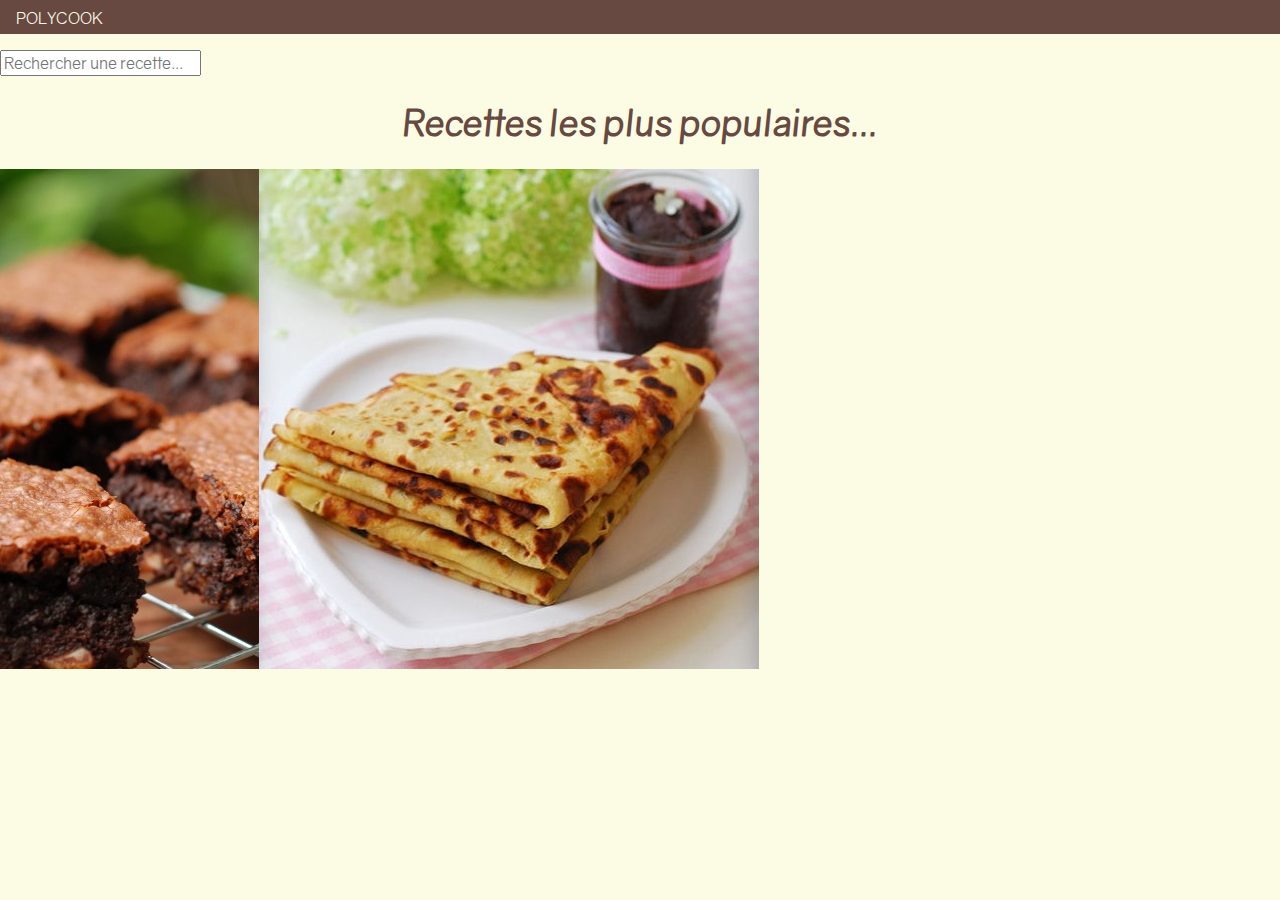
==== index.html @ 69786d45 "Ajout base code" ====
<!doctype html>
<html>
<head>
    <meta charset="utf-8">
    <meta name="viewport" content="width=device-width, initial-scale=1.0">

    <title>PolyCook</title>

    <!-- CSS style sheets -->
    <link rel="stylesheet" href="http://yui.yahooapis.com/pure/0.6.0/pure-min.css">

    <!--[if lte IE 8]>
        <link rel="stylesheet" href="http://yui.yahooapis.com/pure/0.6.0/grids-responsive-old-ie-min.css">
    <![endif]-->
    <!--[if gt IE 8]><!-->
        <link rel="stylesheet" href="http://yui.yahooapis.com/pure/0.6.0/grids-responsive-min.css">
        <link rel="stylesheet" href="http://yui.yahooapis.com/combo?pure/0.1.0/base-min.css&pure/0.1.0/grids-min.css&pure/0.1.0/forms-min.css">  
    <!--<![endif]-->

    <link rel="stylesheet" href="pure-release-0.6.0/base.css">
    <link rel="stylesheet" href="pure-release-0.6.0/grids.css">
    <link rel="stylesheet" href="pure-release-0.6.0/menus.css">
    <link rel="stylesheet" href="pure-release-0.6.0/menus-skin.css">
    <link rel="stylesheet" href="pure-release-0.6.0/title.css">
    <link rel="stylesheet" href="pure-release-0.6.0/button.css">
    <link rel="stylesheet" href="pure-release-0.6.0/responsive-horizontal-to-vertical-menu.css">

</head>

<body>
    <!--
    Your HTML goes here. Visit purecss.io/layouts/ for some sample HTML code.
    -->

    <!-- Menu -->
    <div class="custom-wrapper pure-g-r" id="menu">
        <div class="pure-u-1">
            <div class="pure-u-md-1-3">
                <div class="pure-menu">
                    <a href="#" class="pure-menu-heading custom-brand">PolyCook</a>
                    <a href="#" class="custom-toggle" id="toggle"><s class="bar"></s><s class="bar"></s></a>
                </div>
            </div>
            <div class="pure-u-md-1-3">
                <div class="pure-menu pure-menu-horizontal custom-can-transform">
                    <ul class="pure-menu-list">
                        <li class="pure-menu-item"><a href="#" class="pure-menu-link">Accueil</a></li>
                        <li class="pure-menu-item"><a href="#" class="pure-menu-link">Ajouter des recettes</a></li>
                        <li class="pure-menu-item"><a href="#" class="pure-menu-link">Nous contacter</a></li>
                    </ul>
                </div>
            </div>
        </div>
    </div>

    <input type="search" placeholder="Rechercher une recette..."/>

    <div class="pure-title"><h1>Recettes les plus populaires...</h1></div>
    <div class="nav-recettes">
        <div class="pure-g-r">
            <div class="pure-u-1-5"><img src="Images/brownie-aux-figues.jpg"/></div>
            <div class="pure-u-1-5"><img src="Images/crepes.jpg"/></div>
        </div>
    </div>
</body>
</html>

<script>
(function (window, document) {
var menu = document.getElementById('menu'),
    WINDOW_CHANGE_EVENT = ('onorientationchange' in window) ? 'orientationchange':'resize';

function toggleHorizontal() {
    [].forEach.call(
        document.getElementById('menu').querySelectorAll('.custom-can-transform'),
        function(el){
            el.classList.toggle('pure-menu-horizontal');
        }
    );
};

function toggleMenu() {
    // set timeout so that the panel has a chance to roll up
    // before the menu switches states
    if (menu.classList.contains('open')) {
        setTimeout(toggleHorizontal, 500);
    }
    else {
        toggleHorizontal();
    }
    menu.classList.toggle('open');
    document.getElementById('toggle').classList.toggle('x');
};

function closeMenu() {
    if (menu.classList.contains('open')) {
        toggleMenu();
    }
}

document.getElementById('toggle').addEventListener('click', function (e) {
    toggleMenu();
});

window.addEventListener(WINDOW_CHANGE_EVENT, closeMenu);
})(this, this.document);

</script>
---- pure-release-0.6.0/base.css ----
/*!
Pure v0.6.0
Copyright 2014 Yahoo! Inc. All rights reserved.
Licensed under the BSD License.
https://github.com/yahoo/pure/blob/master/LICENSE.md
*/
/*!
normalize.css v^3.0 | MIT License | git.io/normalize
Copyright (c) Nicolas Gallagher and Jonathan Neal
*/
/*! normalize.css v3.0.2 | MIT License | git.io/normalize */

/**
 * 1. Set default font family to sans-serif.
 * 2. Prevent iOS text size adjust after orientation change, without disabling
 *    user zoom.
 */

@font-face {
    font-family: "Gravity";
    src: url('../Font/gravity/Gravity-Book.otf');
}
@font-face {
    font-family: "Gravity";
    font-style: italic;
    src: url('../Font/gravity/Gravity-BookItalic.otf');
}
@font-face {
    font-family: "Gravity";
    font-weight: bold;
    src: url('../Font/gravity/Gravity-Italic.otf');
}

html {
  font-family: "Gravity", sans-serif; /* 1 */
  -ms-text-size-adjust: 100%; /* 2 */
  -webkit-text-size-adjust: 100%; /* 2 */
  background-color: #FCFBE3;
}

/**
 * Remove default margin.
 */

body {
  margin: 0;
}

/* HTML5 display definitions
   ========================================================================== */

/**
 * Correct `block` display not defined for any HTML5 element in IE 8/9.
 * Correct `block` display not defined for `details` or `summary` in IE 10/11
 * and Firefox.
 * Correct `block` display not defined for `main` in IE 11.
 */

article,
aside,
details,
figcaption,
figure,
footer,
header,
hgroup,
main,
menu,
nav,
section,
summary {
  display: block;
}

/**
 * 1. Correct `inline-block` display not defined in IE 8/9.
 * 2. Normalize vertical alignment of `progress` in Chrome, Firefox, and Opera.
 */

audio,
canvas,
progress,
video {
  display: inline-block; /* 1 */
  vertical-align: baseline; /* 2 */
}

/**
 * Prevent modern browsers from displaying `audio` without controls.
 * Remove excess height in iOS 5 devices.
 */

audio:not([controls]) {
  display: none;
  height: 0;
}

/**
 * Address `[hidden]` styling not present in IE 8/9/10.
 * Hide the `template` element in IE 8/9/11, Safari, and Firefox < 22.
 */

[hidden],
template {
  display: none;
}

/* Links
   ========================================================================== */

/**
 * Remove the gray background color from active links in IE 10.
 */

a {
  background-color: transparent;
}

/**
 * Improve readability when focused and also mouse hovered in all browsers.
 */

a:active,
a:hover {
  outline: 0;
}

/* Text-level semantics
   ========================================================================== */

/**
 * Address styling not present in IE 8/9/10/11, Safari, and Chrome.
 */

abbr[title] {
  border-bottom: 1px dotted;
}

/**
 * Address style set to `bolder` in Firefox 4+, Safari, and Chrome.
 */

b,
strong {
  font-weight: bold;
}

/**
 * Address styling not present in Safari and Chrome.
 */

dfn {
  font-style: italic;
}

/**
 * Address variable `h1` font-size and margin within `section` and `article`
 * contexts in Firefox 4+, Safari, and Chrome.
 */

h1 {
  font-size: 2.3em;
  margin: 0.67em 0;
  color: #674941;
}

/**
 * Address styling not present in IE 8/9.
 */

mark {
  background: #ff0;
  color: #000;
}

/**
 * Address inconsistent and variable font size in all browsers.
 */

small {
  font-size: 80%;
}

/**
 * Prevent `sub` and `sup` affecting `line-height` in all browsers.
 */

sub,
sup {
  font-size: 75%;
  line-height: 0;
  position: relative;
  vertical-align: baseline;
}

sup {
  top: -0.5em;
}

sub {
  bottom: -0.25em;
}

/* Embedded content
   ========================================================================== */

/**
 * Remove border when inside `a` element in IE 8/9/10.
 */

img {
  border: 0;
}

/**
 * Correct overflow not hidden in IE 9/10/11.
 */

svg:not(:root) {
  overflow: hidden;
}

/* Grouping content
   ========================================================================== */

/**
 * Address margin not present in IE 8/9 and Safari.
 */

figure {
  margin: 1em 40px;
}

/**
 * Address differences between Firefox and other browsers.
 */

hr {
  -moz-box-sizing: content-box;
  box-sizing: content-box;
  height: 0;
}

/**
 * Contain overflow in all browsers.
 */

pre {
  overflow: auto;
}

/**
 * Address odd `em`-unit font size rendering in all browsers.
 */

code,
kbd,
pre,
samp {
  font-family: monospace, monospace;
  font-size: 1em;
}

/* Forms
   ========================================================================== */

/**
 * Known limitation: by default, Chrome and Safari on OS X allow very limited
 * styling of `select`, unless a `border` property is set.
 */

/**
 * 1. Correct color not being inherited.
 *    Known issue: affects color of disabled elements.
 * 2. Correct font properties not being inherited.
 * 3. Address margins set differently in Firefox 4+, Safari, and Chrome.
 */

button,
input,
optgroup,
select,
textarea {
  color: inherit; /* 1 */
  font: inherit; /* 2 */
  margin: 0; /* 3 */
}

/**
 * Address `overflow` set to `hidden` in IE 8/9/10/11.
 */

button {
  overflow: visible;
}

/**
 * Address inconsistent `text-transform` inheritance for `button` and `select`.
 * All other form control elements do not inherit `text-transform` values.
 * Correct `button` style inheritance in Firefox, IE 8/9/10/11, and Opera.
 * Correct `select` style inheritance in Firefox.
 */

button,
select {
  text-transform: none;
}

/**
 * 1. Avoid the WebKit bug in Android 4.0.* where (2) destroys native `audio`
 *    and `video` controls.
 * 2. Correct inability to style clickable `input` types in iOS.
 * 3. Improve usability and consistency of cursor style between image-type
 *    `input` and others.
 */

button,
html input[type="button"], /* 1 */
input[type="reset"],
input[type="submit"] {
  -webkit-appearance: button; /* 2 */
  cursor: pointer; /* 3 */
}

/**
 * Re-set default cursor for disabled elements.
 */

button[disabled],
html input[disabled] {
  cursor: default;
}

/**
 * Remove inner padding and border in Firefox 4+.
 */

button::-moz-focus-inner,
input::-moz-focus-inner {
  border: 0;
  padding: 0;
}

/**
 * Address Firefox 4+ setting `line-height` on `input` using `!important` in
 * the UA stylesheet.
 */

input {
  line-height: normal;
}

/**
 * It's recommended that you don't attempt to style these elements.
 * Firefox's implementation doesn't respect box-sizing, padding, or width.
 *
 * 1. Address box sizing set to `content-box` in IE 8/9/10.
 * 2. Remove excess padding in IE 8/9/10.
 */

input[type="checkbox"],
input[type="radio"] {
  box-sizing: border-box; /* 1 */
  padding: 0; /* 2 */
}

/**
 * Fix the cursor style for Chrome's increment/decrement buttons. For certain
 * `font-size` values of the `input`, it causes the cursor style of the
 * decrement button to change from `default` to `text`.
 */

input[type="number"]::-webkit-inner-spin-button,
input[type="number"]::-webkit-outer-spin-button {
  height: auto;
}

/**
 * 1. Address `appearance` set to `searchfield` in Safari and Chrome.
 * 2. Address `box-sizing` set to `border-box` in Safari and Chrome
 *    (include `-moz` to future-proof).
 */

input[type="search"] {
  -webkit-appearance: textfield; /* 1 */
  -moz-box-sizing: content-box;
  -webkit-box-sizing: content-box; /* 2 */
  box-sizing: content-box;
}

/**
 * Remove inner padding and search cancel button in Safari and Chrome on OS X.
 * Safari (but not Chrome) clips the cancel button when the search input has
 * padding (and `textfield` appearance).
 */

input[type="search"]::-webkit-search-cancel-button,
input[type="search"]::-webkit-search-decoration {
  -webkit-appearance: none;
}

/**
 * Define consistent border, margin, and padding.
 */

fieldset {
  border: 1px solid #c0c0c0;
  margin: 0 2px;
  padding: 0.35em 0.625em 0.75em;
}

/**
 * 1. Correct `color` not being inherited in IE 8/9/10/11.
 * 2. Remove padding so people aren't caught out if they zero out fieldsets.
 */

legend {
  border: 0; /* 1 */
  padding: 0; /* 2 */
}

/**
 * Remove default vertical scrollbar in IE 8/9/10/11.
 */

textarea {
  overflow: auto;
}

/**
 * Don't inherit the `font-weight` (applied by a rule above).
 * NOTE: the default cannot safely be changed in Chrome and Safari on OS X.
 */

optgroup {
  font-weight: bold;
}

/* Tables
   ========================================================================== */

/**
 * Remove most spacing between table cells.
 */

table {
  border-collapse: collapse;
  border-spacing: 0;
}

td,
th {
  padding: 0;
}

/*csslint important:false*/

/* ==========================================================================
   Pure Base Extras
   ========================================================================== */

/**
 * Extra rules that Pure adds on top of Normalize.css
 */

/**
 * Always hide an element when it has the `hidden` HTML attribute.
 */

.hidden,
[hidden] {
    display: none !important;
}

/**
 * Add this class to an image to make it fit within it's fluid parent wrapper while maintaining
 * aspect ratio.
 */
.pure-img {
    max-width: 100%;
    height: auto;
    display: block;
}
---- pure-release-0.6.0/grids.css ----
/*!
Pure v0.6.0
Copyright 2014 Yahoo! Inc. All rights reserved.
Licensed under the BSD License.
https://github.com/yahoo/pure/blob/master/LICENSE.md
*/
/*csslint regex-selectors:false, known-properties:false, duplicate-properties:false*/

.pure-g {
    letter-spacing: -0.31em; /* Webkit: collapse white-space between units */
    *letter-spacing: normal; /* reset IE < 8 */
    *word-spacing: -0.43em; /* IE < 8: collapse white-space between units */
    text-rendering: optimizespeed; /* Webkit: fixes text-rendering: optimizeLegibility */

    /*
    Sets the font stack to fonts known to work properly with the above letter
    and word spacings. See: https://github.com/yahoo/pure/issues/41/

    The following font stack makes Pure Grids work on all known environments.

    * FreeSans: Ships with many Linux distros, including Ubuntu

    * Arimo: Ships with Chrome OS. Arimo has to be defined before Helvetica and
      Arial to get picked up by the browser, even though neither is available
      in Chrome OS.

    * Droid Sans: Ships with all versions of Android.

    * Helvetica, Arial, sans-serif: Common font stack on OS X and Windows.
    */
    font-family: FreeSans, Arimo, "Droid Sans", Helvetica, Arial, sans-serif;

    /*
    Use flexbox when possible to avoid `letter-spacing` side-effects.

    NOTE: Firefox (as of 25) does not currently support flex-wrap, so the
    `-moz-` prefix version is omitted.
    */

    display: -webkit-flex;
    -webkit-flex-flow: row wrap;

    /* IE10 uses display: flexbox */
    display: -ms-flexbox;
    -ms-flex-flow: row wrap;
    
    /* Prevents distributing space between rows */
    -ms-align-content: flex-start;
	-webkit-align-content: flex-start;
	align-content: flex-start;
}

/* Opera as of 12 on Windows needs word-spacing.
   The ".opera-only" selector is used to prevent actual prefocus styling
   and is not required in markup.
*/
.opera-only :-o-prefocus,
.pure-g {
    word-spacing: -0.43em;
}

.pure-u {
    display: inline-block;
    *display: inline; /* IE < 8: fake inline-block */
    zoom: 1;
    letter-spacing: normal;
    word-spacing: normal;
    vertical-align: top;
    text-rendering: auto;
}

/*
Resets the font family back to the OS/browser's default sans-serif font,
this the same font stack that Normalize.css sets for the `body`.
*/
.pure-g [class *= "pure-u"] {
    font-family: sans-serif;
}

.pure-u-1,
.pure-u-1-1,
.pure-u-1-2,
.pure-u-1-3,
.pure-u-2-3,
.pure-u-1-4,
.pure-u-3-4,
.pure-u-1-5,
.pure-u-2-5,
.pure-u-3-5,
.pure-u-4-5,
.pure-u-5-5,
.pure-u-1-6,
.pure-u-5-6,
.pure-u-1-8,
.pure-u-3-8,
.pure-u-5-8,
.pure-u-7-8,
.pure-u-1-12,
.pure-u-5-12,
.pure-u-7-12,
.pure-u-11-12,
.pure-u-1-24,
.pure-u-2-24,
.pure-u-3-24,
.pure-u-4-24,
.pure-u-5-24,
.pure-u-6-24,
.pure-u-7-24,
.pure-u-8-24,
.pure-u-9-24,
.pure-u-10-24,
.pure-u-11-24,
.pure-u-12-24,
.pure-u-13-24,
.pure-u-14-24,
.pure-u-15-24,
.pure-u-16-24,
.pure-u-17-24,
.pure-u-18-24,
.pure-u-19-24,
.pure-u-20-24,
.pure-u-21-24,
.pure-u-22-24,
.pure-u-23-24,
.pure-u-24-24 {
    display: inline-block;
    *display: inline;
    zoom: 1;
    letter-spacing: normal;
    word-spacing: normal;
    vertical-align: top;
    text-rendering: auto;
}

.pure-u-1-24 {
    width: 4.1667%;
    *width: 4.1357%;
}

.pure-u-1-12,
.pure-u-2-24 {
    width: 8.3333%;
    *width: 8.3023%;
}

.pure-u-1-8,
.pure-u-3-24 {
    width: 12.5000%;
    *width: 12.4690%;
}

.pure-u-1-6,
.pure-u-4-24 {
    width: 16.6667%;
    *width: 16.6357%;
}

.pure-u-1-5 {
    width: 20%;
    *width: 19.9690%;
}

.pure-u-5-24 {
    width: 20.8333%;
    *width: 20.8023%;
}

.pure-u-1-4,
.pure-u-6-24 {
    width: 25%;
    *width: 24.9690%;
}

.pure-u-7-24 {
    width: 29.1667%;
    *width: 29.1357%;
}

.pure-u-1-3,
.pure-u-8-24 {
    width: 33.3333%;
    *width: 33.3023%;
}

.pure-u-3-8,
.pure-u-9-24 {
    width: 37.5000%;
    *width: 37.4690%;
}

.pure-u-2-5 {
    width: 40%;
    *width: 39.9690%;
}

.pure-u-5-12,
.pure-u-10-24 {
    width: 41.6667%;
    *width: 41.6357%;
}

.pure-u-11-24 {
    width: 45.8333%;
    *width: 45.8023%;
}

.pure-u-1-2,
.pure-u-12-24 {
    width: 50%;
    *width: 49.9690%;
}

.pure-u-13-24 {
    width: 54.1667%;
    *width: 54.1357%;
}

.pure-u-7-12,
.pure-u-14-24 {
    width: 58.3333%;
    *width: 58.3023%;
}

.pure-u-3-5 {
    width: 60%;
    *width: 59.9690%;
}

.pure-u-5-8,
.pure-u-15-24 {
    width: 62.5000%;
    *width: 62.4690%;
}

.pure-u-2-3,
.pure-u-16-24 {
    width: 66.6667%;
    *width: 66.6357%;
}

.pure-u-17-24 {
    width: 70.8333%;
    *width: 70.8023%;
}

.pure-u-3-4,
.pure-u-18-24 {
    width: 75%;
    *width: 74.9690%;
}

.pure-u-19-24 {
    width: 79.1667%;
    *width: 79.1357%;
}

.pure-u-4-5 {
    width: 80%;
    *width: 79.9690%;
}

.pure-u-5-6,
.pure-u-20-24 {
    width: 83.3333%;
    *width: 83.3023%;
}

.pure-u-7-8,
.pure-u-21-24 {
    width: 87.5000%;
    *width: 87.4690%;
}

.pure-u-11-12,
.pure-u-22-24 {
    width: 91.6667%;
    *width: 91.6357%;
}

.pure-u-23-24 {
    width: 95.8333%;
    *width: 95.8023%;
}

.pure-u-1,
.pure-u-1-1,
.pure-u-5-5,
.pure-u-24-24 {
    width: 100%;
}
---- pure-release-0.6.0/menus.css ----
/*!
Pure v0.6.0
Copyright 2014 Yahoo! Inc. All rights reserved.
Licensed under the BSD License.
https://github.com/yahoo/pure/blob/master/LICENSE.md
*/
/*csslint adjoining-classes: false, box-model:false*/
.pure-menu {
    -webkit-box-sizing: border-box;
    -moz-box-sizing: border-box;
    box-sizing: border-box;
}

.pure-menu-fixed {
    position: fixed;
    left: 0;
    top: 0;
    z-index: 3;
}

.pure-menu-list,
.pure-menu-item {
    position: relative;
}

.pure-menu-list {
    list-style: none;
    margin: 0;
    padding: 0;
}

.pure-menu-item {
    padding: 0;
    margin: 0;
    height: 100%;
}

.pure-menu-link,
.pure-menu-heading {
    display: block;
    text-decoration: none;
    white-space: nowrap;
}

/* HORIZONTAL MENU */
.pure-menu-horizontal {
    width: 100%;
    white-space: nowrap;
}

.pure-menu-horizontal .pure-menu-list {
    display: inline-block;
}

/* Initial menus should be inline-block so that they are horizontal */
.pure-menu-horizontal .pure-menu-item,
.pure-menu-horizontal .pure-menu-heading,
.pure-menu-horizontal .pure-menu-separator {
    display: inline-block;
    *display: inline;
    zoom: 1;
    vertical-align: middle;
}

/* Submenus should still be display: block; */
.pure-menu-item .pure-menu-item {
    display: block;
}

.pure-menu-children {
    display: none;
    position: absolute;
    left: 100%;
    top: 0;
    margin: 0;
    padding: 0;
    z-index: 3;
}

.pure-menu-horizontal .pure-menu-children {
    left: 0;
    top: auto;
    width: inherit;
}

.pure-menu-allow-hover:hover > .pure-menu-children,
.pure-menu-active > .pure-menu-children {
    display: block;
    position: absolute;
}

/* Vertical Menus - show the dropdown arrow */
.pure-menu-has-children > .pure-menu-link:after {
    padding-left: 0.5em;
    content: "\25B8";
    font-size: small;
}

/* Horizontal Menus - show the dropdown arrow */
.pure-menu-horizontal .pure-menu-has-children > .pure-menu-link:after {
    content: "\25BE";
}

/* scrollable menus */
.pure-menu-scrollable {
    overflow-y: scroll;
    overflow-x: hidden;
}

.pure-menu-scrollable .pure-menu-list {
    display: block;
}

.pure-menu-horizontal.pure-menu-scrollable .pure-menu-list {
    display: inline-block;
}

.pure-menu-horizontal.pure-menu-scrollable {
    white-space: nowrap;
    overflow-y: hidden;
    overflow-x: auto;
    -ms-overflow-style: none;
    -webkit-overflow-scrolling: touch;
    /* a little extra padding for this style to allow for scrollbars */
    padding: .5em 0;
}

.pure-menu-horizontal.pure-menu-scrollable::-webkit-scrollbar {
    display: none;
}

/* misc default styling */

.pure-menu-separator {
    background-color: #ccc;
    height: 1px;
    margin: .3em 0;
}

.pure-menu-horizontal .pure-menu-separator {
    width: 1px;
    height: 1.3em;
    margin: 0 .3em ;
}

.pure-menu-heading {
    text-transform: uppercase;
    color: #565d64;
}

.pure-menu-link {
    color: #777;
}

.pure-menu-children {
    background-color: #fff;
}

.pure-menu-link,
.pure-menu-disabled,
.pure-menu-heading {
    padding: .5em 1em;
}

.pure-menu-disabled {
    opacity: .5;
}

.pure-menu-disabled .pure-menu-link:hover {
    background-color: transparent;
}

.pure-menu-active > .pure-menu-link,
.pure-menu-link:hover,
.pure-menu-link:focus {
    background-color: #eee;
}

.pure-menu-selected .pure-menu-link,
.pure-menu-selected .pure-menu-link:visited {
    color: #000;
}
---- pure-release-0.6.0/menus-skin.css ----
/*!
Pure v0.6.0
Copyright 2014 Yahoo! Inc. All rights reserved.
Licensed under the BSD License.
https://github.com/yahoo/pure/blob/master/LICENSE.md
*/
/* misc default styling */

.pure-menu-separator {
    background-color: #ccc;
    height: 1px;
    margin: .3em 0;
}

.pure-menu-horizontal .pure-menu-separator {
    width: 1px;
    height: 1.3em;
    margin: 0 .3em ;
}

.pure-menu-heading {
    text-transform: uppercase;
    color: #FCFBE3;
}

.pure-menu-link {
    color: #FCFBE3;
}

.pure-menu-children {
    background-color: #fff;
}

.pure-menu-link,
.pure-menu-disabled,
.pure-menu-heading {
    padding: .5em 1em;
}

.pure-menu-disabled {
    opacity: .5;
}

.pure-menu-disabled .pure-menu-link:hover {
    background-color: #BEA586;
}

.pure-menu-active > .pure-menu-link,
.pure-menu-link:hover,
.pure-menu-link:focus {
    background-color: #BEA586;
}

.pure-menu-selected .pure-menu-link,
.pure-menu-selected .pure-menu-link:visited {
    color: #000;
}
---- pure-release-0.6.0/title.css ----
.pure-title {
	text-align: center;
	font-style: italic;
}
---- pure-release-0.6.0/responsive-horizontal-to-vertical-menu.css ----
#menu {
    background-color: #674941;
}

.custom-wrapper {
    margin-bottom: 1em;
    -webkit-font-smoothing: antialiased;
    height: 2.1em;
    overflow: hidden;
    -webkit-transition: height 0.5s;
    -moz-transition: height 0.5s;
    -ms-transition: height 0.5s;
    transition: height 0.5s;
}

.custom-wrapper.open {
    height: 9em;
}

.custom-menu-3 {
    text-align: right;
}

.custom-toggle {
    width: 34px;
    height: 34px;
    display: block;
    position: absolute;
    top: 0;
    right: 0;
    display: none;
}

.custom-toggle .bar {
    background-color: #FCFBE3;
    display: block;
    width: 20px;
    height: 2px;
    border-radius: 100px;
    position: absolute;
    top: 18px;
    right: 7px;
    -webkit-transition: all 0.5s;
    -moz-transition: all 0.5s;
    -ms-transition: all 0.5s;
    transition: all 0.5s;
}

.custom-toggle .bar:first-child {
    -webkit-transform: translateY(-6px);
    -moz-transform: translateY(-6px);
    -ms-transform: translateY(-6px);
    transform: translateY(-6px);
}

.custom-toggle.x .bar {
    -webkit-transform: rotate(45deg);
    -moz-transform: rotate(45deg);
    -ms-transform: rotate(45deg);
    transform: rotate(45deg);
}

.custom-toggle.x .bar:first-child {
    -webkit-transform: rotate(-45deg);
    -moz-transform: rotate(-45deg);
    -ms-transform: rotate(-45deg);
    transform: rotate(-45deg);
}

@media (max-width: 47.999em) {

    .custom-menu-3 {
        text-align: left;
    }

    .custom-toggle {
        display: block;
    }

}
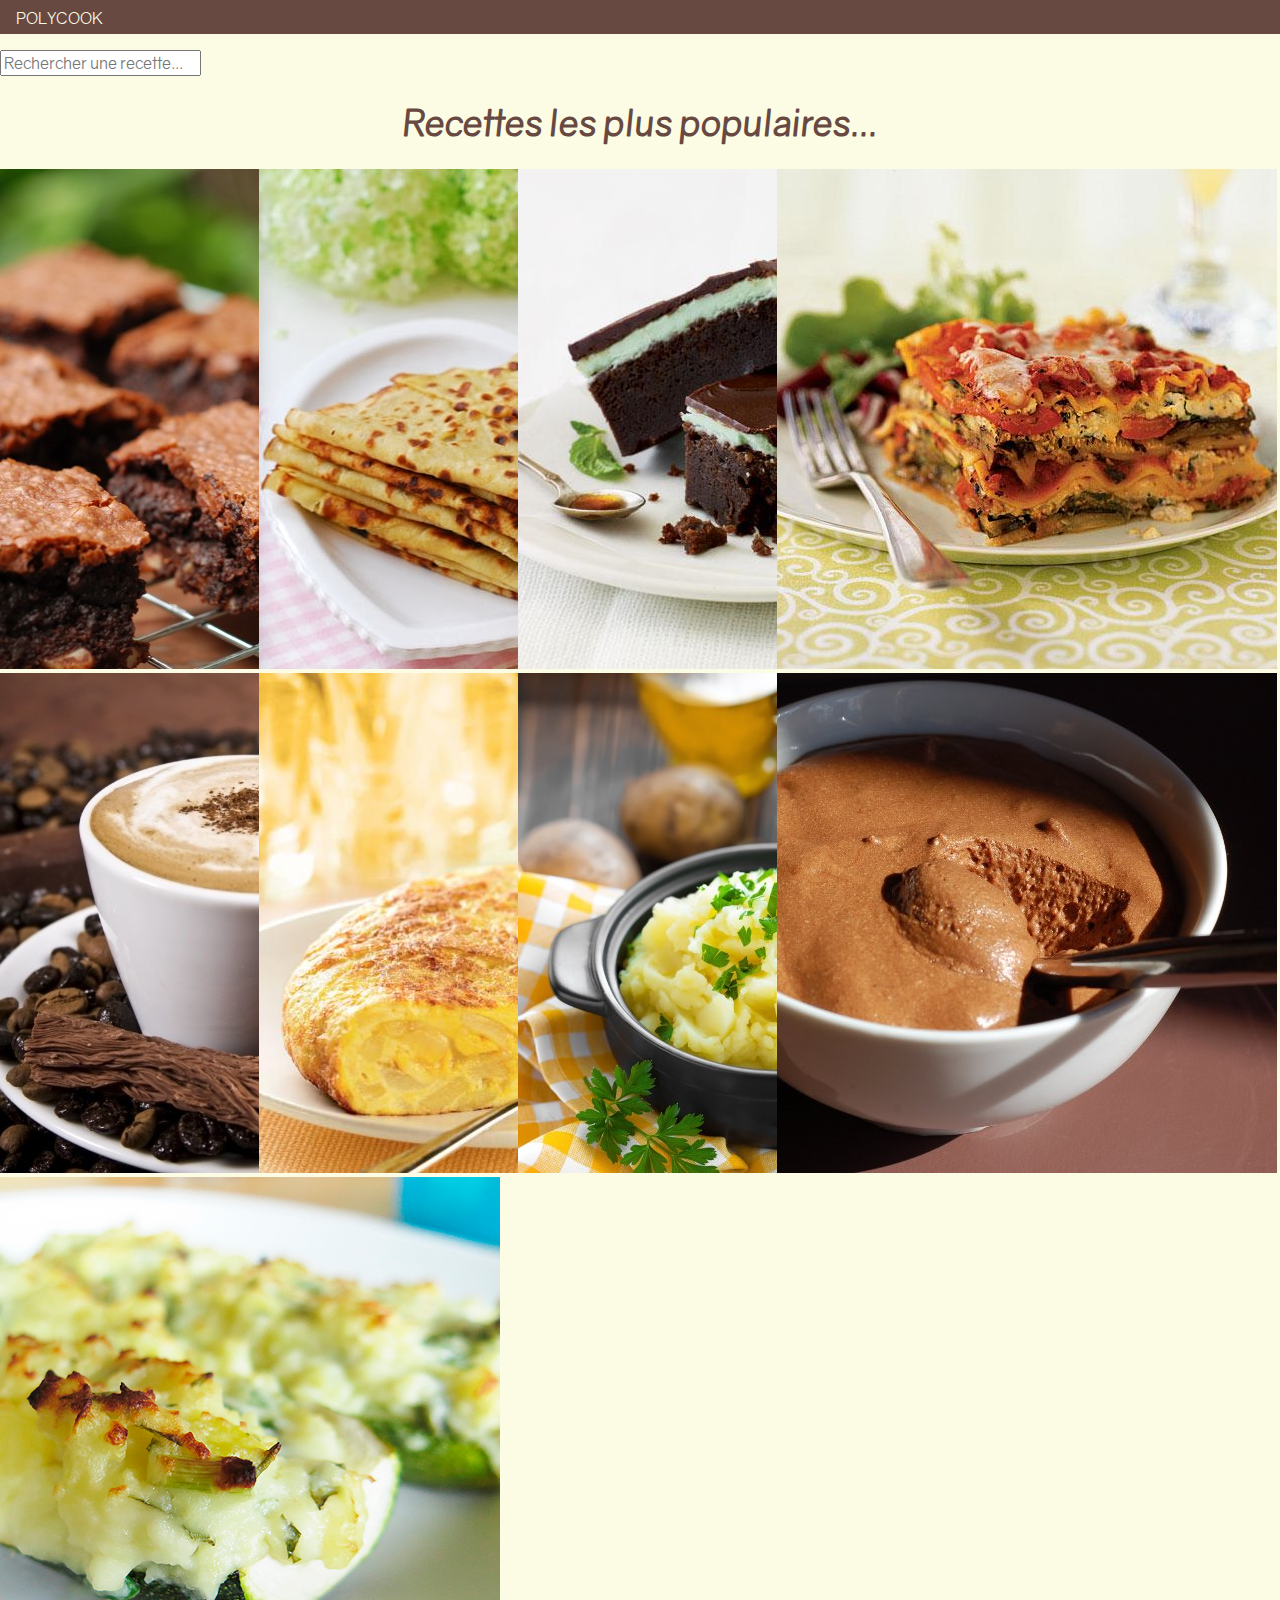
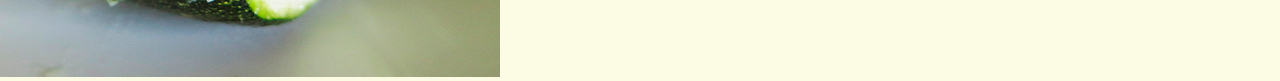
==== commit ae7f579e: "Ajout de nouvelles images de recettes" ====
--- a/index.html
+++ b/index.html
@@ -58,8 +58,15 @@
     <div class="pure-title"><h1>Recettes les plus populaires...</h1></div>
     <div class="nav-recettes">
         <div class="pure-g-r">
-            <div class="pure-u-1-5"><img src="Images/brownie-aux-figues.jpg"/></div>
-            <div class="pure-u-1-5"><img src="Images/crepes.jpg"/></div>
+            <div class="pure-u-1-5"><img src="Images/brownie-aux-figues.jpg" /></div>
+            <div class="pure-u-1-5"><img src="Images/crepes.jpg" /></div>
+            <div class="pure-u-1-5"><img src="Images/chocolate-mint-bar.jpg" /></div>
+            <div class="pure-u-1-5"><img src="Images/vegetable-lasagna.jpg" /></div>
+            <div class="pure-u-1-5"><img src="Images/cafe-moka.jpg" /></div>
+            <div class="pure-u-1-5"><img src="Images/tortilla.jpg" /></div>
+            <div class="pure-u-1-5"><img src="Images/patate-citron.jpg" /></div>
+            <div class="pure-u-1-5"><img src="Images/mousse-chocolat.jpg" /></div>
+            <div class="pure-u-1-5"><img src="Images/courgettes-farcies.jpg" /></div>
         </div>
     </div>
 </body>
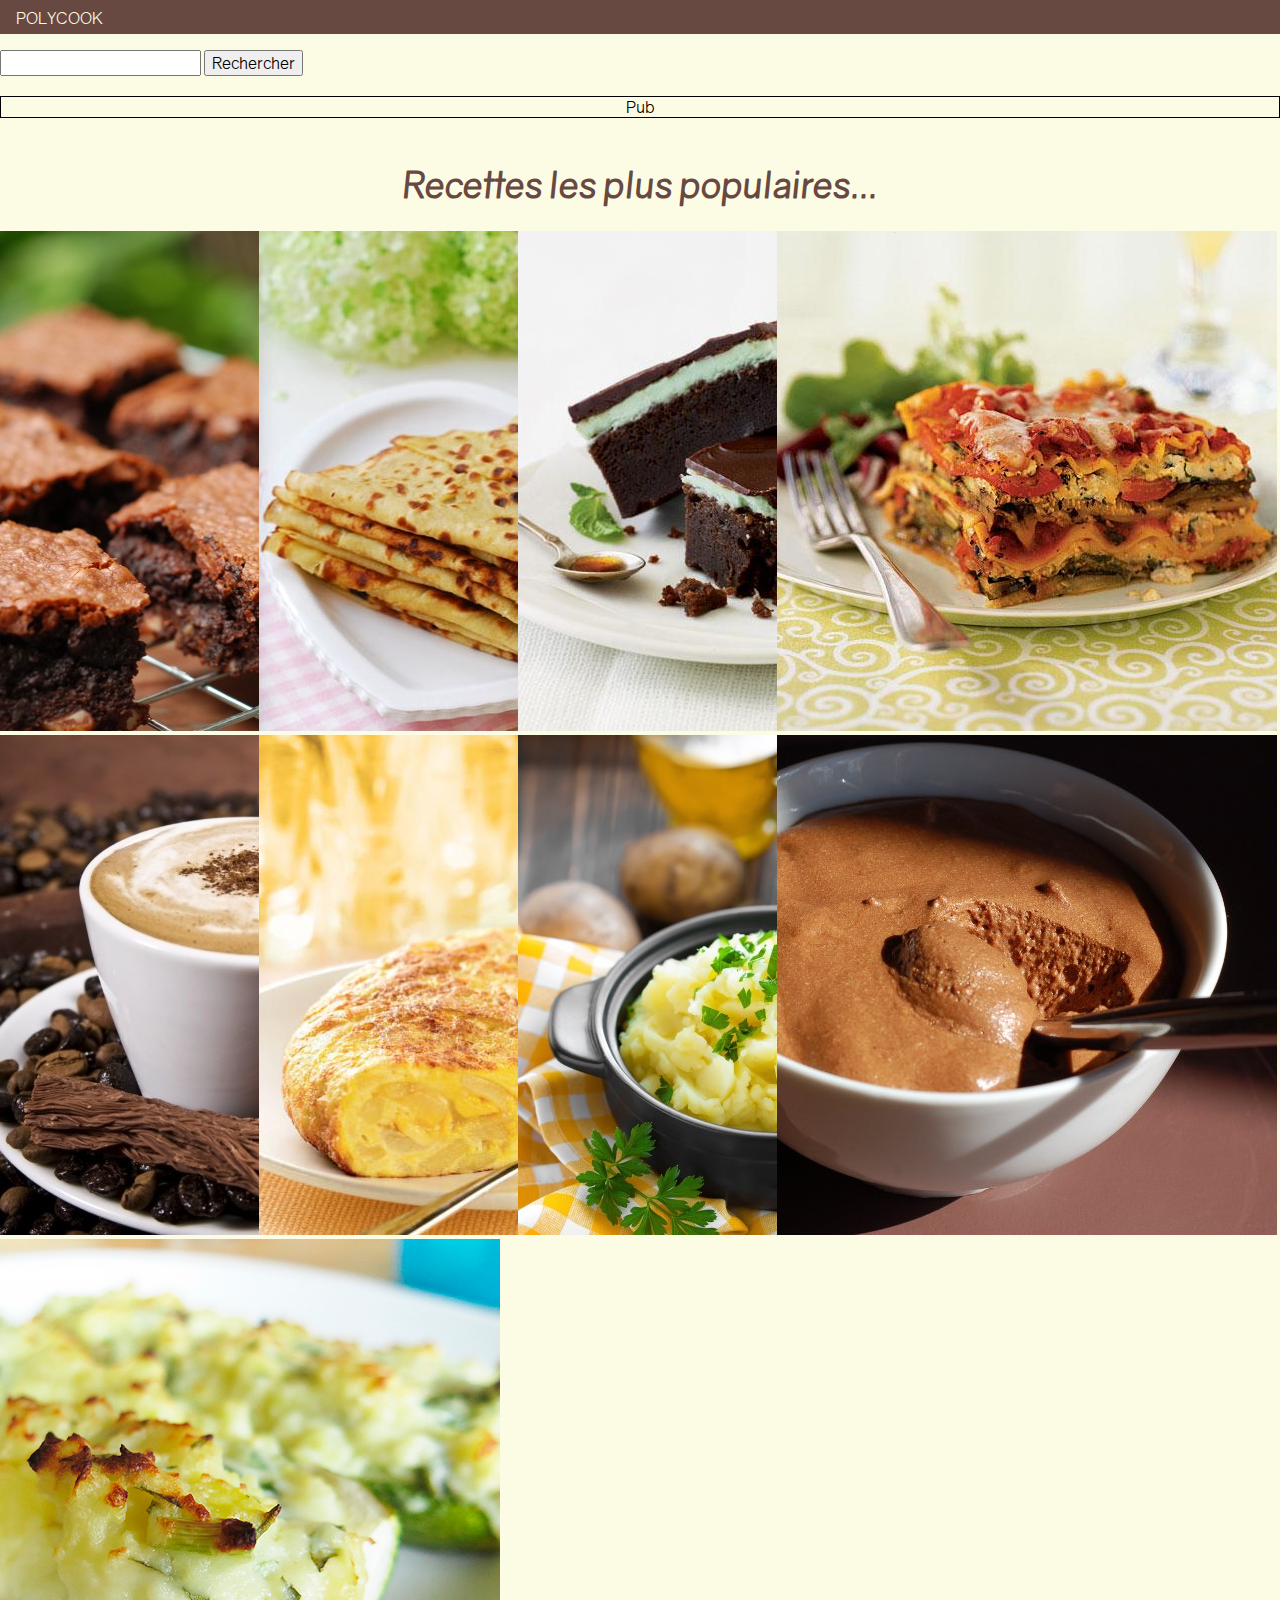
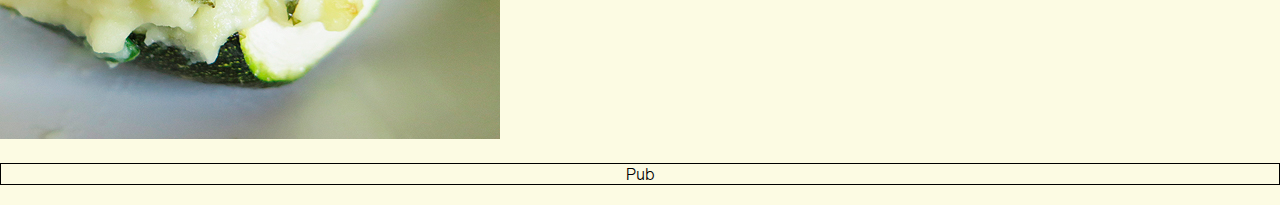
==== commit 03bdcdf5: "Version 1.0 projet" ====
--- a/index.html
+++ b/index.html
@@ -4,7 +4,7 @@
     <meta charset="utf-8">
     <meta name="viewport" content="width=device-width, initial-scale=1.0">
 
-    <title>PolyCook</title>
+    <title>Polycook</title>
 
     <!-- CSS style sheets -->
     <link rel="stylesheet" href="http://yui.yahooapis.com/pure/0.6.0/pure-min.css">
@@ -21,9 +21,12 @@
     <link rel="stylesheet" href="pure-release-0.6.0/grids.css">
     <link rel="stylesheet" href="pure-release-0.6.0/menus.css">
     <link rel="stylesheet" href="pure-release-0.6.0/menus-skin.css">
-    <link rel="stylesheet" href="pure-release-0.6.0/title.css">
+    <link rel="stylesheet" href="pure-release-0.6.0/custom.css">
     <link rel="stylesheet" href="pure-release-0.6.0/button.css">
     <link rel="stylesheet" href="pure-release-0.6.0/responsive-horizontal-to-vertical-menu.css">
+
+    <!-- Favicon -->
+    <link rel="icon" href="favicon.png" type="image/png">
 
 </head>
 
@@ -44,8 +47,8 @@
             <div class="pure-u-md-1-3">
                 <div class="pure-menu pure-menu-horizontal custom-can-transform">
                     <ul class="pure-menu-list">
-                        <li class="pure-menu-item"><a href="#" class="pure-menu-link">Accueil</a></li>
-                        <li class="pure-menu-item"><a href="#" class="pure-menu-link">Ajouter des recettes</a></li>
+                        <li class="pure-menu-item"><a href="index.html" class="pure-menu-link">Accueil</a></li>
+                        <li class="pure-menu-item"><a href="form.html" class="pure-menu-link">Ajouter des recettes</a></li>
                         <li class="pure-menu-item"><a href="#" class="pure-menu-link">Nous contacter</a></li>
                     </ul>
                 </div>
@@ -53,22 +56,47 @@
         </div>
     </div>
 
-    <input type="search" placeholder="Rechercher une recette..."/>
+    <div class="pure-u-1 search">
+        <input list="recipes" type="text" id="recherche-recette">
+        <datalist id="recipes">
+            <select>
+                <option value="Brownie aux figues" label="brownie figues"></option>
+                <option value="Café moka" label="café moka"></option>
+                <option value="Pâte à crêpes" label="crêpes"></option>
+                <option value="Tortilla" label="tortilla"></option>
+                <option value="Mousse au chocolat" label="mousse chocolat"></option>
+            </select>
+        </datalist>
+        <input onclick="searchRecipe()" type="submit" value="Rechercher">
+    </div>
 
-    <div class="pure-title"><h1>Recettes les plus populaires...</h1></div>
+    <div class="pure-u-1"></div>
+    <div class="pure-u-3-1">
+        <div class="pub">Pub</div>
+    </div>
+    <div class="pure-u-1"></div>
+
+    <div class="pure-u-1">
+        <div class="pure-title"><h1>Recettes les plus populaires...</h1></div>
+    </div>
     <div class="nav-recettes">
         <div class="pure-g-r">
-            <div class="pure-u-1-5"><img src="Images/brownie-aux-figues.jpg" /></div>
-            <div class="pure-u-1-5"><img src="Images/crepes.jpg" /></div>
-            <div class="pure-u-1-5"><img src="Images/chocolate-mint-bar.jpg" /></div>
-            <div class="pure-u-1-5"><img src="Images/vegetable-lasagna.jpg" /></div>
-            <div class="pure-u-1-5"><img src="Images/cafe-moka.jpg" /></div>
-            <div class="pure-u-1-5"><img src="Images/tortilla.jpg" /></div>
-            <div class="pure-u-1-5"><img src="Images/patate-citron.jpg" /></div>
-            <div class="pure-u-1-5"><img src="Images/mousse-chocolat.jpg" /></div>
-            <div class="pure-u-1-5"><img src="Images/courgettes-farcies.jpg" /></div>
+            <div class="pure-u-1-5"><a class="recette" href="#"><img src="Images/brownie-aux-figues.jpg" alt="brownie-aux-figues" /></a></div>
+            <div class="pure-u-1-5"><a class="recette" href="crepe.html"><img src="Images/crepes.jpg" alt="crepes" /></a></div>
+            <div class="pure-u-1-5"><a class="recette" href="#"><img src="Images/chocolate-mint-bar.jpg" alt="chocolate-mint-bar" /></a></div>
+            <div class="pure-u-1-5"><a class="recette" href="#"><img src="Images/vegetable-lasagna.jpg" alt="vegetable-lasagna" /></a></div>
+            <div class="pure-u-1-5"><a class="recette" href="#"><img src="Images/cafe-moka.jpg" alt="cafe-moka" /></a></div>
+            <div class="pure-u-1-5"><a class="recette" href="#"><img src="Images/tortilla.jpg" alt="tortilla" /></a></div>
+            <div class="pure-u-1-5"><a class="recette" href="#"><img src="Images/patate-citron.jpg" alt="patate-citron" /></a></div>
+            <div class="pure-u-1-5"><a class="recette" href="#"><img src="Images/mousse-chocolat.jpg" alt="mousse-chocolat" /></a></div>
+            <div class="pure-u-1-5"><a class="recette" href="#"><img src="Images/courgettes-farcies.jpg" alt="courgettes-farcies" /></a></div>
         </div>
     </div>
+        <div class="pure-u-1"></div>
+    <div class="pure-u-3-1">
+        <div class="pub">Pub</div>
+    </div>
+    <div class="pure-u-1"></div>
 </body>
 </html>
 
@@ -113,3 +141,9 @@
 })(this, this.document);
 
 </script>
+
+<script>
+function searchRecipe() {
+    window.location.replace('crepe.html');
+}
+</script>--- a/pure-release-0.6.0/base.css
+++ b/pure-release-0.6.0/base.css
@@ -15,6 +15,34 @@
  * 2. Prevent iOS text size adjust after orientation change, without disabling
  *    user zoom.
  */
+
+.recette > img {
+  z-index: 1;
+  transition: all 1s;
+  -moz-transition: 1s;
+  -webkit-transition: all 1s;
+  -o-transition: all 1s;
+}
+
+.recette:hover > img {
+  transform: scale(1.05);
+  -ms-transform: scale(1.05);
+  -webkit-transform: scale(1.05);
+  -o-transform: scale(1.05);
+  -moz-transform: scale(1.05);
+}
+
+.recette:hover:after {
+  position: absolute;
+}
+
+.recette span {
+    visibility: hidden;
+}
+ 
+.recette img:hover + span {
+    visibility: visible;
+}
 
 @font-face {
     font-family: "Gravity";
--- a/pure-release-0.6.0/custom.css
+++ b/pure-release-0.6.0/custom.css
@@ -0,0 +1,112 @@
+.pure-title {
+	text-align: center;
+	font-style: italic;
+}
+
+.pure-numb {
+	font-size: 1.5em;
+}
+
+.recipe-img  {
+    width: 100%;
+    height: auto;
+}
+
+#recette-crepes {
+	background-image: url("../Images/crepes-bg.jpg");
+	background-repeat: no-repeat;
+	background-position: center;
+	text-align: center;
+}
+
+#recette-content {
+	text-align: center;
+}
+
+.numbField {
+	max-width: 3em;
+}
+
+.recette-list {
+	list-style-type: none;
+}
+
+#lancer-button {
+	display: block;
+	margin : auto;
+}
+
+.recette-form {
+	border: 0.15em black solid;
+	border-style: outset;
+	border-radius: 1em;
+	width: 80%;
+	height: auto;
+	display: block;
+	margin: auto;
+	text-align: center;
+    box-shadow: 8px 8px 12px #aaa;
+}
+
+#etape1 {
+	text-align: center;
+	display: none;
+}
+
+#etape2 {
+	text-align: center;
+	display: none;
+}
+
+#etape3 {
+	text-align: center;
+	display: none;
+}
+
+.ajouter-button:before {
+	content: "\271A";
+}
+
+.ajouter-button {
+	border-radius: 2em;
+	background-color: #73D77E;
+}
+
+#valid-button {
+	background-color: #1E8133;
+}
+
+meter {
+	width: 50%;
+	height: auto;
+	margin: auto;
+}
+
+.search {
+	text-align: left;
+}
+
+table
+{
+	margin: auto;
+	max-width: 80%;
+}
+
+td
+{
+text-align :center;
+}
+
+.video-recette {
+	width: 100%;
+	height: auto;
+}
+
+.pub {
+	border: 0.1em black solid;
+	text-align: center;
+}
+
+.ingField {
+	max-width: 7em;
+}